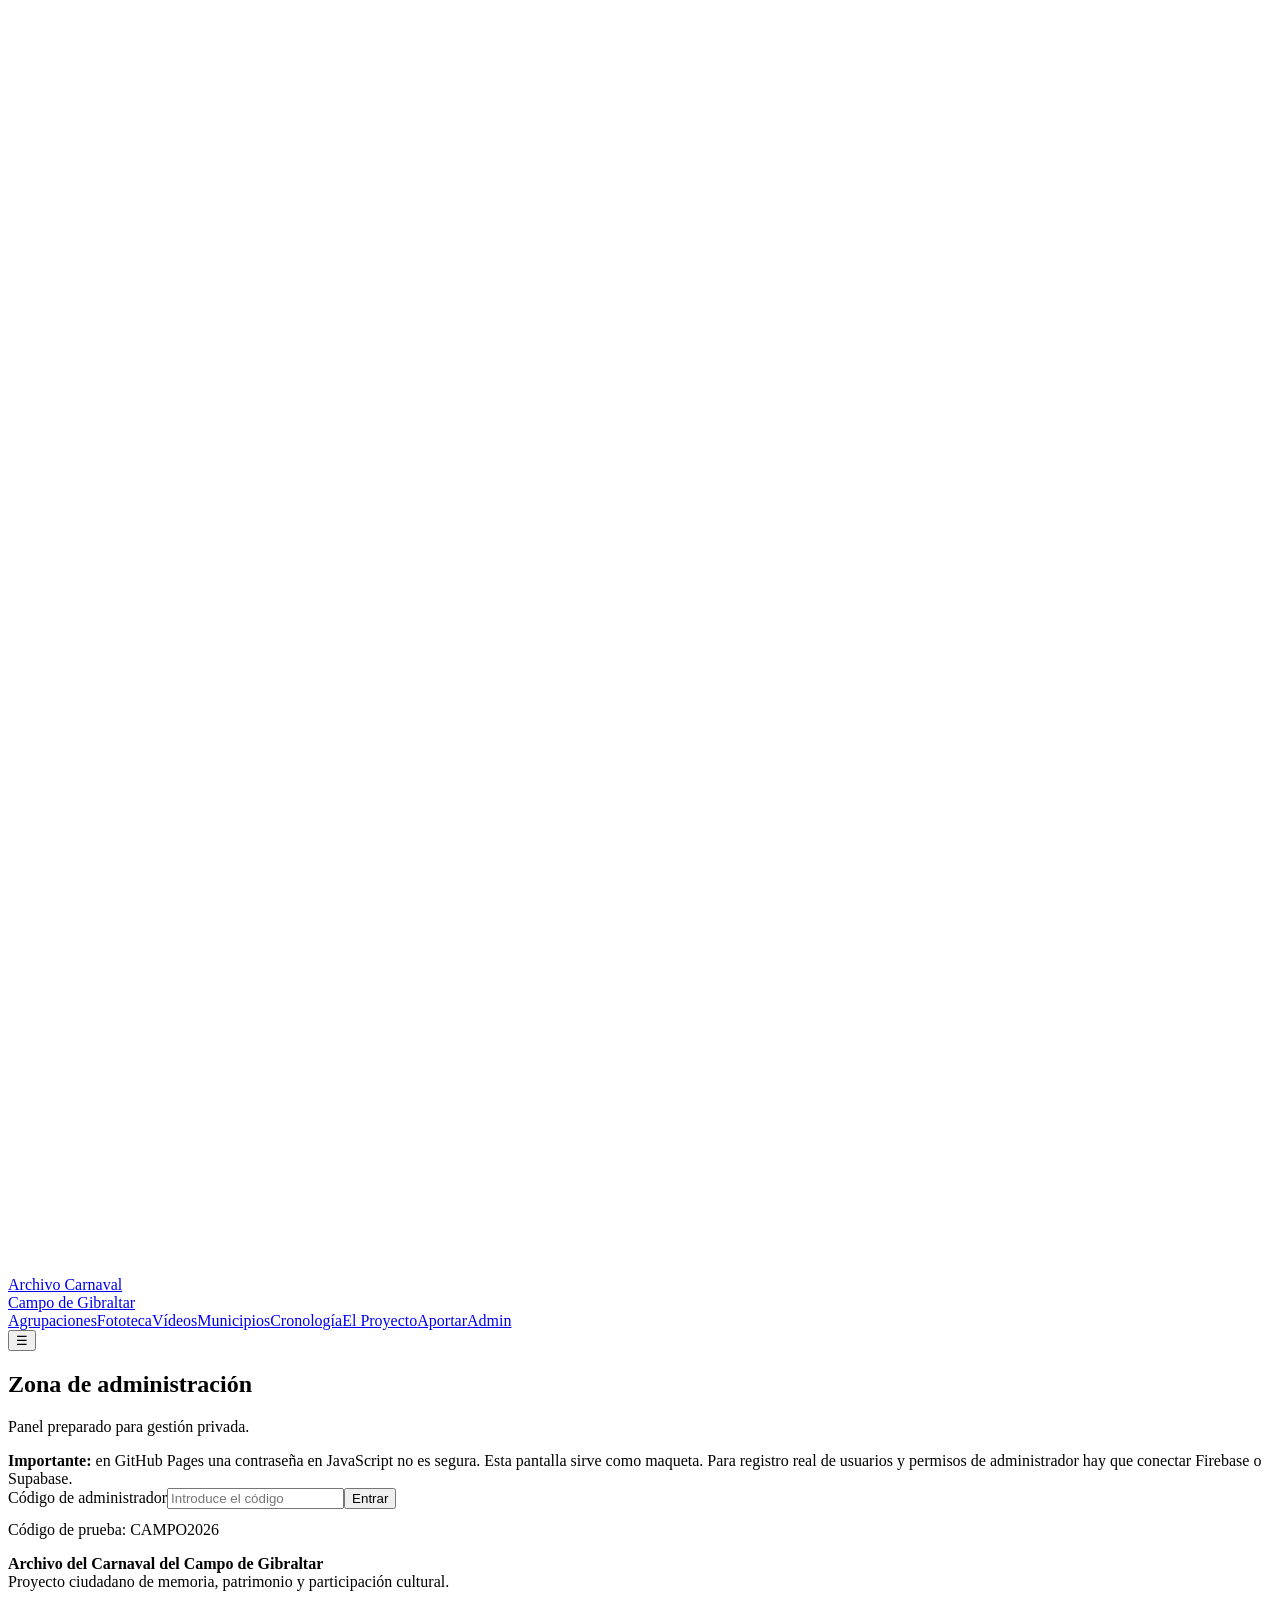
==== admin.html @ 556c4ef3 "Add files via upload" ====
<!DOCTYPE html><html lang="es"><head><meta charset="UTF-8"><meta name="viewport" content="width=device-width,initial-scale=1"><title>Archivo del Carnaval del Campo de Gibraltar</title><link href="https://fonts.googleapis.com/css2?family=Playfair+Display:wght@700;900&family=Syne:wght@400;600;700;800&family=Crimson+Pro:ital,wght@0,400;0,600;1,400&display=swap" rel="stylesheet"><link rel="stylesheet" href="assets/style.css"></head>
<body data-page="admin">
<header class="topbar"><div class="nav"><a href="index.html" class="brand"><span class="brand-mark"><svg viewBox="0 0 24 24" fill="white"><path d="M4 4c3 0 5 1 8 1s5-1 8-1c1 0 2 1 2 2v5c0 5-4 9-8 9-1.5 0-3-1-4-2-1 1-2.5 2-4 2-4 0-8-4-8-9V6c0-1 1-2 2-2Zm4 8c1 0 2-.7 2-1.5S9 9 8 9s-2 .7-2 1.5S7 12 8 12Zm8 0c1 0 2-.7 2-1.5S17 9 16 9s-2 .7-2 1.5S15 12 16 12Zm-7 4h6c-.6-1.2-1.5-2-3-2s-2.4.8-3 2Z"/></svg></span><span>Archivo Carnaval<br>Campo de Gibraltar</span></a><nav class="navlinks"><a href="agrupaciones.html">Agrupaciones</a><a href="fototeca.html">Fototeca</a><a href="videos.html">Vídeos</a><a href="municipios.html">Municipios</a><a href="cronologia.html">Cronología</a><a href="proyecto.html">El Proyecto</a><a class="cta" href="aporta.html">Aportar</a><a href="admin.html">Admin</a></nav><button class="burger" onclick="navToggle()">☰</button></div></header>
<main class="wrap"><div class="section-head"><h2>Zona de administración</h2><p>Panel preparado para gestión privada.</p><div class="line"></div></div><div class="notice"><b>Importante:</b> en GitHub Pages una contraseña en JavaScript no es segura. Esta pantalla sirve como maqueta. Para registro real de usuarios y permisos de administrador hay que conectar Firebase o Supabase.</div><div class="admin-panel"><div class="login" id="loginBox"><label>Código de administrador</label><input id="adminCode" type="password" placeholder="Introduce el código"><button class="btn btn-primary" onclick="adminLogin()">Entrar</button><p class="desc" style="margin-top:12px">Código de prueba: CAMPO2026</p></div><div class="panel" id="adminArea" style="display:none"><h3>Panel privado</h3><p class="desc">Desde aquí, en la versión con backend, podrás elegir agrupaciones destacadas por municipio, carteles destacados, vídeos destacados y revisar aportaciones.</p><div class="notice">Ahora mismo los datos principales se editan en Google Sheets. Solo tú deberías tener permisos de edición en esa hoja.</div></div></div></main>
<footer><strong>Archivo del Carnaval del Campo de Gibraltar</strong><br>Proyecto ciudadano de memoria, patrimonio y participación cultural.</footer><script src="assets/app.js"></script></body></html>
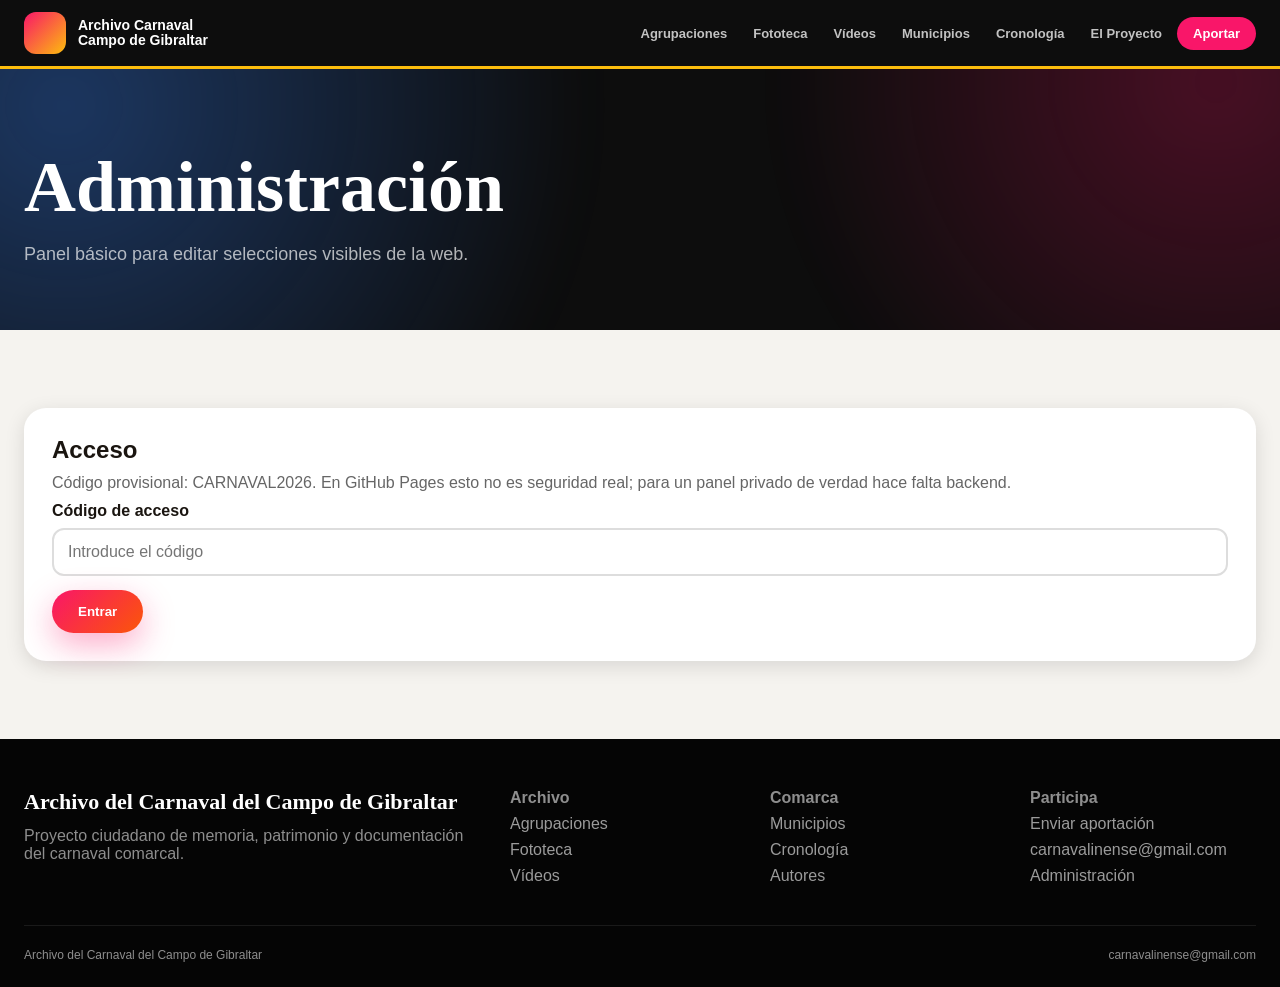
==== commit 93eee8f8: "Add files via upload" ====
--- a/admin.html
+++ b/admin.html
@@ -1,5 +1 @@
-<!DOCTYPE html><html lang="es"><head><meta charset="UTF-8"><meta name="viewport" content="width=device-width,initial-scale=1"><title>Archivo del Carnaval del Campo de Gibraltar</title><link href="https://fonts.googleapis.com/css2?family=Playfair+Display:wght@700;900&family=Syne:wght@400;600;700;800&family=Crimson+Pro:ital,wght@0,400;0,600;1,400&display=swap" rel="stylesheet"><link rel="stylesheet" href="assets/style.css"></head>
-<body data-page="admin">
-<header class="topbar"><div class="nav"><a href="index.html" class="brand"><span class="brand-mark"><svg viewBox="0 0 24 24" fill="white"><path d="M4 4c3 0 5 1 8 1s5-1 8-1c1 0 2 1 2 2v5c0 5-4 9-8 9-1.5 0-3-1-4-2-1 1-2.5 2-4 2-4 0-8-4-8-9V6c0-1 1-2 2-2Zm4 8c1 0 2-.7 2-1.5S9 9 8 9s-2 .7-2 1.5S7 12 8 12Zm8 0c1 0 2-.7 2-1.5S17 9 16 9s-2 .7-2 1.5S15 12 16 12Zm-7 4h6c-.6-1.2-1.5-2-3-2s-2.4.8-3 2Z"/></svg></span><span>Archivo Carnaval<br>Campo de Gibraltar</span></a><nav class="navlinks"><a href="agrupaciones.html">Agrupaciones</a><a href="fototeca.html">Fototeca</a><a href="videos.html">Vídeos</a><a href="municipios.html">Municipios</a><a href="cronologia.html">Cronología</a><a href="proyecto.html">El Proyecto</a><a class="cta" href="aporta.html">Aportar</a><a href="admin.html">Admin</a></nav><button class="burger" onclick="navToggle()">☰</button></div></header>
-<main class="wrap"><div class="section-head"><h2>Zona de administración</h2><p>Panel preparado para gestión privada.</p><div class="line"></div></div><div class="notice"><b>Importante:</b> en GitHub Pages una contraseña en JavaScript no es segura. Esta pantalla sirve como maqueta. Para registro real de usuarios y permisos de administrador hay que conectar Firebase o Supabase.</div><div class="admin-panel"><div class="login" id="loginBox"><label>Código de administrador</label><input id="adminCode" type="password" placeholder="Introduce el código"><button class="btn btn-primary" onclick="adminLogin()">Entrar</button><p class="desc" style="margin-top:12px">Código de prueba: CAMPO2026</p></div><div class="panel" id="adminArea" style="display:none"><h3>Panel privado</h3><p class="desc">Desde aquí, en la versión con backend, podrás elegir agrupaciones destacadas por municipio, carteles destacados, vídeos destacados y revisar aportaciones.</p><div class="notice">Ahora mismo los datos principales se editan en Google Sheets. Solo tú deberías tener permisos de edición en esa hoja.</div></div></div></main>
-<footer><strong>Archivo del Carnaval del Campo de Gibraltar</strong><br>Proyecto ciudadano de memoria, patrimonio y participación cultural.</footer><script src="assets/app.js"></script></body></html>
+<!DOCTYPE html><html lang="es"><head><meta charset="UTF-8"><meta name="viewport" content="width=device-width, initial-scale=1.0"><title>Administración</title><link rel="stylesheet" href="styles.css"></head><body><header class="topbar"><div class="container nav"><a class="brand" href="index.html"><span class="brand-mark" data-icon="mask"></span><span class="brand-text">Archivo Carnaval<br>Campo de Gibraltar</span></a><ul class="menu"><li><a href="agrupaciones.html">Agrupaciones</a></li><li><a href="fototeca.html">Fototeca</a></li><li><a href="videos.html">Vídeos</a></li><li><a href="municipios.html">Municipios</a></li><li><a href="cronologia.html">Cronología</a></li><li><a href="proyecto.html">El Proyecto</a></li><li><a class="cta" href="aporta.html">Aportar</a></li></ul><button class="hamb" onclick="toggleMobileNav()" data-icon="file"></button></div><div class="mobile" id="mobileNav"><a href="agrupaciones.html">Agrupaciones</a><a href="fototeca.html">Fototeca</a><a href="videos.html">Vídeos</a><a href="municipios.html">Municipios</a><a href="cronologia.html">Cronología</a><a href="proyecto.html">El Proyecto</a><a href="aporta.html">Aportar</a><a href="admin.html">Admin</a></div></header><section class="page-hero"><div class="container"><h1>Administración</h1><p>Panel básico para editar selecciones visibles de la web.</p></div></section><main class="section"><div class="container"><div class="box"><h2>Acceso</h2><p style="margin:10px 0;color:#666">Código provisional: CARNAVAL2026. En GitHub Pages esto no es seguridad real; para un panel privado de verdad hace falta backend.</p><div class="form-row"><label>Código de acceso</label><input id="adminCode" type="password" placeholder="Introduce el código"></div><button class="btn btn-primary" onclick="adminLogin()">Entrar</button></div><div class="admin-panel" style="margin-top:24px"><div class="box"><h2>Destacadas de inicio</h2><p style="margin:10px 0;color:#666">Escribe los ID de agrupaciones destacadas separados por comas. Ejemplo: 1,3,7</p><div class="form-row"><label>ID destacadas</label><input id="destacadasIds" placeholder="1,3,7"></div><button class="btn btn-primary" onclick="guardarDestacadas()">Guardar destacadas</button></div></div></div></main><footer class="footer"><div class="container"><div class="footer-grid"><div><h3>Archivo del Carnaval del Campo de Gibraltar</h3><p>Proyecto ciudadano de memoria, patrimonio y documentación del carnaval comarcal.</p></div><div><h4>Archivo</h4><a href="agrupaciones.html">Agrupaciones</a><a href="fototeca.html">Fototeca</a><a href="videos.html">Vídeos</a></div><div><h4>Comarca</h4><a href="municipios.html">Municipios</a><a href="cronologia.html">Cronología</a><a href="autores.html">Autores</a></div><div><h4>Participa</h4><a href="aporta.html">Enviar aportación</a><a href="mailto:carnavalinense@gmail.com">carnavalinense@gmail.com</a><a href="admin.html">Administración</a></div></div><div class="bottom"><span>Archivo del Carnaval del Campo de Gibraltar</span><span>carnavalinense@gmail.com</span></div></div></footer><script src="js/app.js"></script></body></html>
--- a/styles.css
+++ b/styles.css
@@ -0,0 +1,2 @@
+:root{--azul:#3986ff;--rosa:#f91669;--amarillo:#fcbd0d;--verde:#48bb75;--naranja:#fb5608;--blanco:#fff;--negro:#0d0d0d;--gris:#f5f3ef;--gris2:#e8e4dc;--texto:#1a1510;--sombra:rgba(0,0,0,.12)}
+*{box-sizing:border-box;margin:0;padding:0}html{scroll-behavior:smooth}body{font-family:Arial,Helvetica,sans-serif;background:var(--gris);color:var(--texto);overflow-x:hidden}.serif{font-family:Georgia,'Times New Roman',serif}.container{max-width:1280px;margin:auto;padding:0 24px}.icon{width:20px;height:20px;stroke:currentColor;stroke-width:2;fill:none;stroke-linecap:round;stroke-linejoin:round;display:inline-block;vertical-align:middle}.icon-lg{width:42px;height:42px}.topbar{position:sticky;top:0;z-index:1000;background:var(--negro);border-bottom:3px solid var(--amarillo)}.nav{height:66px;display:flex;align-items:center;justify-content:space-between;gap:20px}.brand{display:flex;align-items:center;gap:12px;text-decoration:none;color:white}.brand-mark{width:42px;height:42px;border-radius:12px;background:linear-gradient(135deg,var(--rosa),var(--amarillo));display:grid;place-items:center;color:#111}.brand-text{font-weight:900;line-height:1.05;font-size:14px}.menu{display:flex;align-items:center;gap:4px;list-style:none}.menu a{color:rgba(255,255,255,.75);text-decoration:none;font-size:13px;font-weight:800;padding:9px 11px;border-radius:10px}.menu a:hover,.menu a.active{color:var(--amarillo);background:rgba(255,255,255,.08)}.cta{background:var(--rosa)!important;color:white!important;border-radius:999px!important;padding:9px 16px!important}.hamb{display:none;background:transparent;border:0;color:white}.mobile{display:none;background:#101010;padding:12px 24px;border-top:1px solid rgba(255,255,255,.1)}.mobile a{display:block;color:white;text-decoration:none;padding:12px;border-radius:10px}.mobile.open{display:block}.hero{position:relative;min-height:88vh;background:#0d0d0d;color:white;display:grid;place-items:center;padding:80px 0 70px;overflow:hidden}.hero:before{content:"";position:absolute;inset:-20%;background:radial-gradient(circle at 18% 18%,rgba(57,134,255,.35),transparent 28%),radial-gradient(circle at 80% 20%,rgba(249,22,105,.28),transparent 25%),radial-gradient(circle at 50% 90%,rgba(252,189,13,.22),transparent 30%);filter:blur(20px);animation:float 9s ease-in-out infinite}.hero:after{content:"";position:absolute;inset:0;background-image:linear-gradient(rgba(255,255,255,.035) 1px,transparent 1px),linear-gradient(90deg,rgba(255,255,255,.035) 1px,transparent 1px);background-size:50px 50px;mask-image:linear-gradient(to bottom,black,transparent)}@keyframes float{50%{transform:translateY(-25px) scale(1.05)}}.hero-content{position:relative;text-align:center;max-width:920px}.badge{display:inline-flex;align-items:center;gap:9px;background:rgba(255,255,255,.08);border:1px solid rgba(255,255,255,.15);color:var(--amarillo);padding:8px 16px;border-radius:999px;text-transform:uppercase;letter-spacing:1.5px;font-size:11px;font-weight:900;margin-bottom:26px}.hero h1{font-family:Georgia,'Times New Roman',serif;font-size:clamp(42px,8vw,92px);line-height:.96;font-weight:900;margin-bottom:12px}.grad{background:linear-gradient(90deg,var(--rosa),var(--amarillo),var(--naranja));-webkit-background-clip:text;background-clip:text;color:transparent}.subtitle{font-family:Georgia,'Times New Roman',serif;font-style:italic;font-size:clamp(22px,4vw,42px);color:rgba(255,255,255,.7);margin-bottom:22px}.lead{font-size:18px;line-height:1.7;color:rgba(255,255,255,.68);max-width:680px;margin:0 auto 32px}.hero-actions{display:flex;justify-content:center;gap:14px;flex-wrap:wrap}.btn{display:inline-flex;align-items:center;gap:9px;border:0;border-radius:999px;padding:14px 26px;font-weight:900;text-decoration:none;cursor:pointer}.btn-primary{background:linear-gradient(135deg,var(--rosa),var(--naranja));color:white;box-shadow:0 12px 32px rgba(249,22,105,.35)}.btn-secondary{background:rgba(255,255,255,.09);border:1px solid rgba(255,255,255,.18);color:white}.search{margin:28px auto 30px;max-width:680px;display:flex;background:rgba(255,255,255,.08);border:2px solid rgba(255,255,255,.16);border-radius:999px;padding:6px;backdrop-filter:blur(10px)}.search input{flex:1;background:transparent;border:0;color:white;padding:12px 18px;outline:0;font-size:15px}.search input::placeholder{color:rgba(255,255,255,.5)}.search button{width:46px;height:46px;border-radius:50%;border:0;background:var(--amarillo);display:grid;place-items:center}.stats{position:relative;display:flex;gap:16px;justify-content:center;flex-wrap:wrap;margin-top:48px}.stat{background:rgba(255,255,255,.07);border:1px solid rgba(255,255,255,.12);border-radius:18px;min-width:130px;padding:18px;text-align:center}.stat b{font-family:Georgia,serif;font-size:36px;display:block}.stat span{text-transform:uppercase;letter-spacing:1.5px;color:rgba(255,255,255,.58);font-size:11px;font-weight:900}.section{padding:78px 0}.section.white{background:white}.section.dark{background:#0d0d0d;color:white}.section-head{margin-bottom:34px}.section-head h2{font-family:Georgia,serif;font-size:clamp(30px,5vw,50px);line-height:1;font-weight:900}.section-head p{font-size:18px;color:#666;margin-top:9px}.dark .section-head p{color:rgba(255,255,255,.55)}.line{width:88px;height:4px;border-radius:5px;background:linear-gradient(90deg,var(--azul),var(--rosa),var(--amarillo));margin-top:18px}.quick-grid{display:grid;grid-template-columns:repeat(auto-fit,minmax(170px,1fr));gap:16px}.quick{border-radius:18px;padding:28px 20px;text-decoration:none;color:#111;font-weight:900;text-align:center;transition:.25s}.quick:hover{transform:translateY(-6px);box-shadow:0 16px 35px var(--sombra)}.quick .icon{width:40px;height:40px;margin-bottom:12px}.bg1{background:linear-gradient(135deg,#e8f1ff,#c8d9ff)}.bg2{background:linear-gradient(135deg,#ffe8f0,#ffc8d8)}.bg3{background:linear-gradient(135deg,#fff8e0,#ffedb0)}.bg4{background:linear-gradient(135deg,#e8f8ef,#c8edda)}.bg5{background:linear-gradient(135deg,#fff0e8,#ffd8c0)}.cards{display:grid;grid-template-columns:repeat(auto-fill,minmax(290px,1fr));gap:22px}.card{background:white;border-radius:22px;box-shadow:0 5px 22px var(--sombra);overflow:hidden;transition:.25s}.card:hover{transform:translateY(-6px);box-shadow:0 16px 44px rgba(0,0,0,.16)}.card-top{height:150px;background:linear-gradient(135deg,var(--azul),#111);color:white;padding:20px;display:flex;align-items:flex-end;position:relative}.card-top:before{content:"";position:absolute;inset:0;background:repeating-linear-gradient(45deg,transparent,transparent 12px,rgba(255,255,255,.08) 12px,rgba(255,255,255,.08) 24px)}.card-top h3{position:relative;font-family:Georgia,serif;font-size:23px;line-height:1.1}.card-body{padding:18px}.meta{display:flex;gap:7px;flex-wrap:wrap;margin-bottom:12px}.tag{background:var(--gris);border-radius:999px;padding:5px 10px;font-size:12px;font-weight:800;color:#555}.card p{line-height:1.6;color:#555}.grid-media{display:grid;grid-template-columns:repeat(auto-fill,minmax(220px,1fr));gap:18px}.media{background:#1a1a1a;border-radius:16px;overflow:hidden;color:white}.thumb{aspect-ratio:4/3;background:linear-gradient(135deg,var(--azul),var(--rosa));display:grid;place-items:center;color:white}.thumb .icon{width:54px;height:54px}.media div:last-child{padding:14px}.filters{display:flex;gap:10px;flex-wrap:wrap;margin-bottom:26px}.filter{border:2px solid var(--gris2);background:white;border-radius:999px;padding:9px 17px;font-weight:900;cursor:pointer}.dark .filter{background:#171717;color:white;border-color:#333}.filter.active,.filter:hover{background:#111;color:white;border-color:#111}.page-hero{background:#0d0d0d;color:white;padding:82px 0 60px;position:relative;overflow:hidden}.page-hero:before{content:"";position:absolute;inset:-40%;background:radial-gradient(circle at 25% 30%,rgba(57,134,255,.35),transparent 30%),radial-gradient(circle at 75% 25%,rgba(249,22,105,.25),transparent 25%);filter:blur(20px)}.page-hero .container{position:relative}.page-hero h1{font-family:Georgia,serif;font-size:clamp(36px,7vw,72px);line-height:1}.page-hero p{font-size:18px;color:rgba(255,255,255,.68);max-width:720px;margin-top:16px;line-height:1.7}.table-wrap{overflow:auto;background:white;border-radius:18px;box-shadow:0 5px 20px var(--sombra)}table{border-collapse:collapse;width:100%;min-width:760px}th,td{text-align:left;padding:14px 16px;border-bottom:1px solid #eee}th{background:#111;color:white;font-size:12px;text-transform:uppercase;letter-spacing:1px}.pill{display:inline-block;border-radius:999px;padding:4px 10px;background:#eef;font-weight:800;font-size:12px;margin:2px}.empty{padding:40px;text-align:center;background:white;border-radius:18px;color:#666}.split{display:grid;grid-template-columns:1fr 1fr;gap:40px}.box{background:white;border-radius:22px;padding:28px;box-shadow:0 5px 20px var(--sombra)}.dark .box{background:rgba(255,255,255,.06);border:1px solid rgba(255,255,255,.12)}.form-row{display:grid;gap:8px;margin-bottom:14px}.form-row label{font-weight:900}.form-row input,.form-row textarea,.form-row select{width:100%;padding:13px 14px;border:2px solid #ddd;border-radius:12px;font:inherit}.admin-panel{display:none}.admin-panel.open{display:block}.footer{background:#050505;color:rgba(255,255,255,.55);padding:50px 0 25px}.footer-grid{display:grid;grid-template-columns:2fr 1fr 1fr 1fr;gap:34px}.footer h3{font-family:Georgia,serif;color:white;font-size:22px;margin-bottom:12px}.footer a{color:rgba(255,255,255,.6);text-decoration:none;display:block;margin:8px 0}.footer a:hover{color:var(--amarillo)}.bottom{border-top:1px solid #1a1a1a;margin-top:32px;padding-top:22px;font-size:12px;display:flex;justify-content:space-between;gap:12px;flex-wrap:wrap}.profile{display:grid;grid-template-columns:160px 1fr;gap:24px}.avatar{width:160px;height:160px;border-radius:50%;background:linear-gradient(135deg,var(--azul),var(--rosa));display:grid;place-items:center;color:white}.avatar .icon{width:70px;height:70px}.author-link{color:var(--azul);font-weight:900;text-decoration:none}.author-link:hover{text-decoration:underline}@media(max-width:850px){.menu{display:none}.hamb{display:block}.split,.profile{grid-template-columns:1fr}.footer-grid{grid-template-columns:1fr 1fr}.hero{min-height:auto}.stats{margin-top:32px}}@media(max-width:550px){.footer-grid{grid-template-columns:1fr}.container{padding:0 18px}.stats{display:grid;grid-template-columns:1fr 1fr}.stat{min-width:0}.grid-media{grid-template-columns:1fr 1fr}.brand-text{font-size:12px}}
